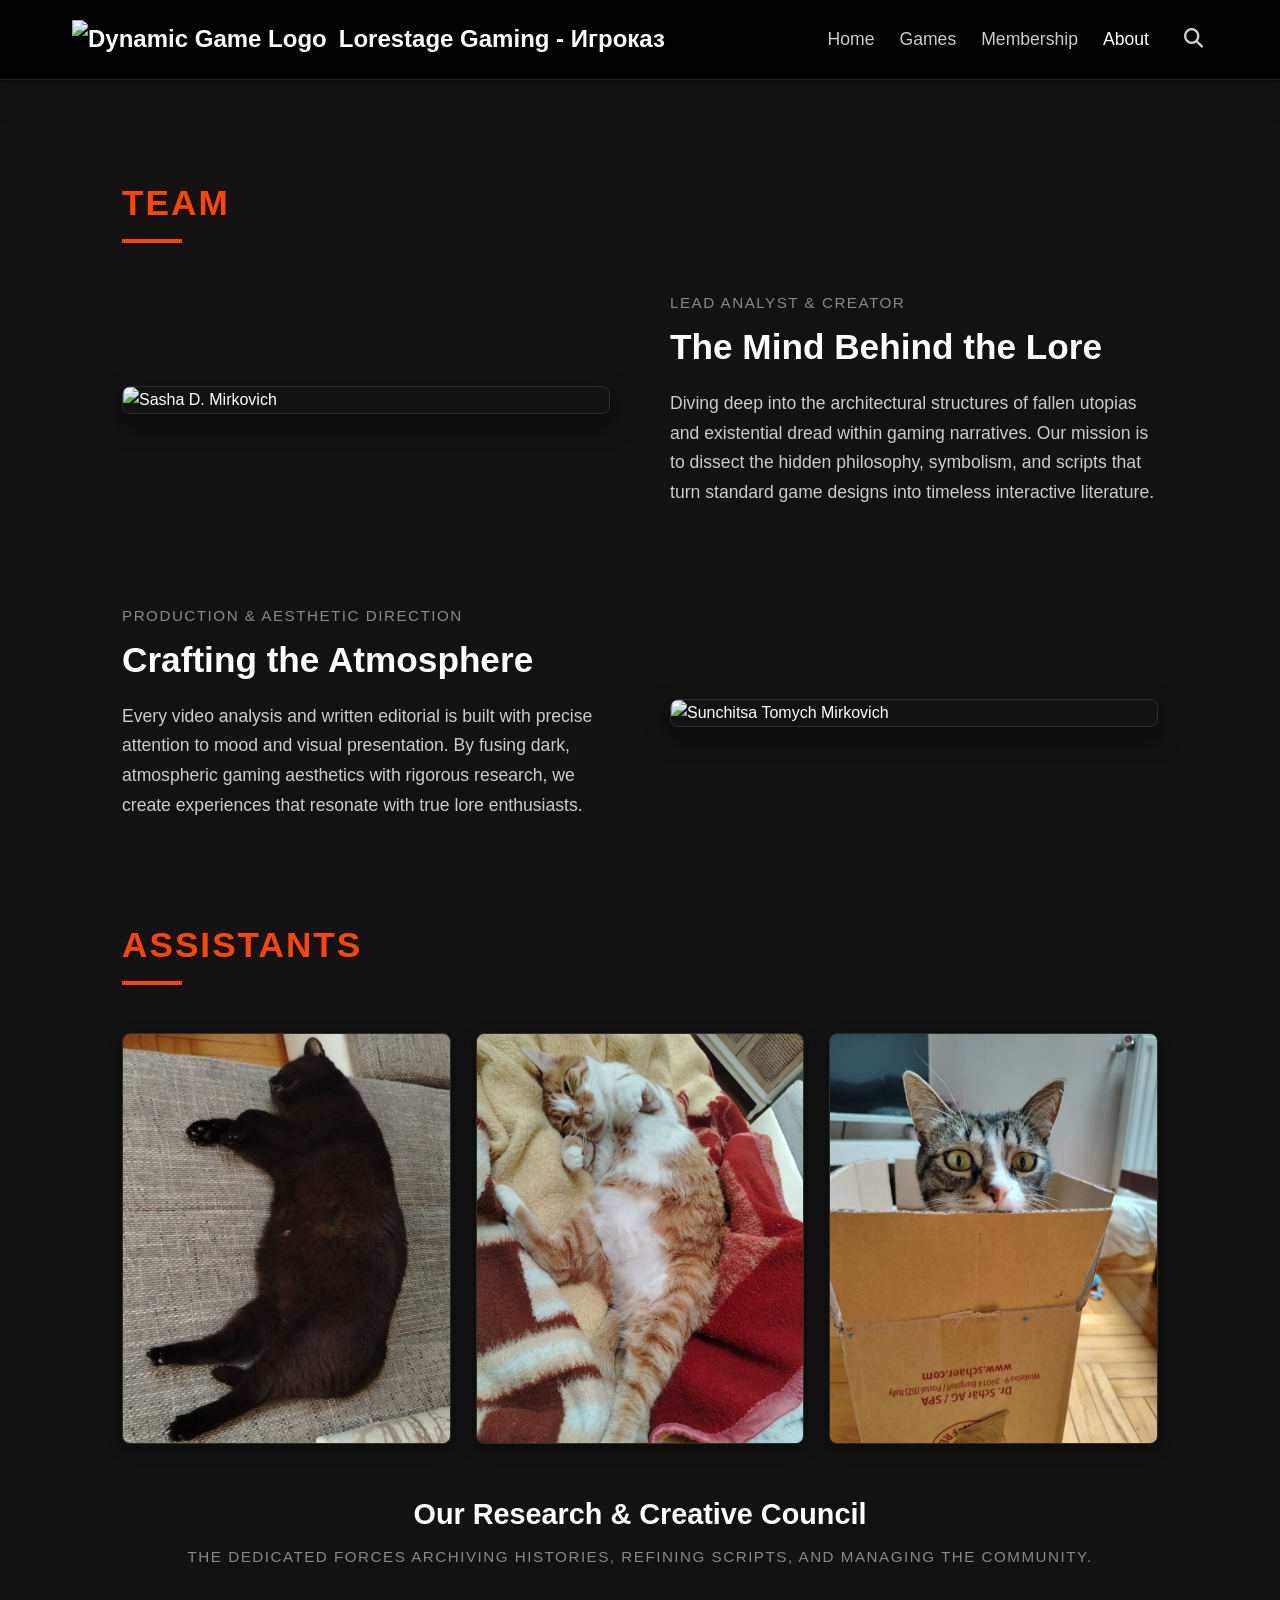
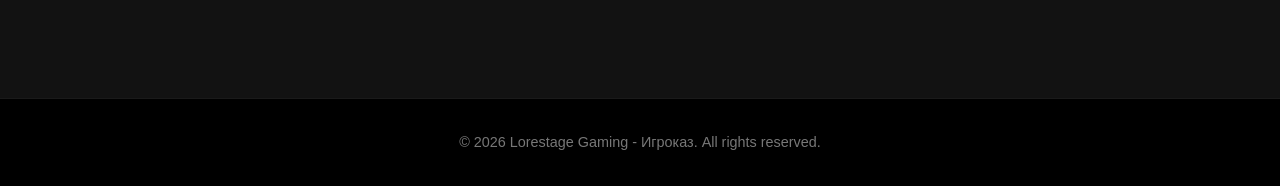
==== about.html @ e3502803 "Add files via upload" ====
<!DOCTYPE html>
<html lang="en">
<head>
  <meta charset="UTF-8">
  <meta name="viewport" content="width=device-width, initial-scale=1.0">
  <title>About Us - Lorestage Gaming</title>
  <link rel="icon" type="image/png" href="assets/logo/logo-lorestage.png">
  <link rel="stylesheet" href="style.css">
  <link rel="stylesheet" href="https://cdnjs.cloudflare.com/ajax/libs/font-awesome/6.4.0/css/all.min.css">
</head>
<body>

  <header id="main-header" style="position: relative; z-index: 1000;">
    <nav class="navbar">
      <div class="logo">
        <!-- Wrapped in an anchor tag pointing to the current page -->
        <a href="about.html" style="display: flex; align-items: center; gap: inherit; text-decoration: none; color: inherit;">
          <img id="nav-brand-logo" src="assets/logo/logo-lorestage.png" alt="Dynamic Game Logo">
          <span id="nav-brand-title">Lorestage Gaming - Игроказ</span>
        </a>
      </div>
      
      <div class="nav-right-group">
        <ul class="nav-links">
          <li><a href="index.html">Home</a></li>
          <li><a href="games.html">Games</a></li>
          <li><a href="membership.html">Membership</a></li>
          <li><a href="about.html" class="active">About</a></li>
        </ul>
        <div class="search-icon" id="search-trigger" style="cursor: pointer; padding: 5px;">
          <i class="fas fa-search"></i>
        </div>
      </div>
    </nav>

    <div class="search-dropdown-panel" id="search-dropdown">
      <div class="search-input-wrapper">
        <i class="fas fa-search search-panel-icon"></i>
        <input type="text" id="game-search-input" placeholder="Search games we've covered" autocomplete="off">
        <i class="fas fa-times search-close-icon" id="search-clear-btn"></i>
      </div>
      <div class="search-results-container" id="search-results-display"></div>
    </div>
  </header>

  <main class="about-container">
    
    <div class="section-divider">
      <h2>Team</h2>
      <span class="divider-line"></span>
    </div>

    <section class="about-row">
      <div class="about-image">
        <img src="assets/about/about-sashko.png" alt="Sasha D. Mirkovich">
      </div>
      <div class="about-text">
        <span class="about-subtitle">Lead Analyst & Creator</span>
        <h3>The Mind Behind the Lore</h3>
        <p class="about-description">
          Diving deep into the architectural structures of fallen utopias and existential dread within gaming narratives. Our mission is to dissect the hidden philosophy, symbolism, and scripts that turn standard game designs into timeless interactive literature.
        </p>
      </div>
    </section>

    <section class="about-row row-reverse">
      <div class="about-image">
        <img src="assets/about/about-michko.png" alt="Sunchitsa Tomych Mirkovich">
      </div>
      <div class="about-text">
        <span class="about-subtitle">Production & Aesthetic Direction</span>
        <h3>Crafting the Atmosphere</h3>
        <p class="about-description">
          Every video analysis and written editorial is built with precise attention to mood and visual presentation. By fusing dark, atmospheric gaming aesthetics with rigorous research, we create experiences that resonate with true lore enthusiasts.
        </p>
      </div>
    </section>

    <div class="section-divider">
      <h2>Assistants</h2>
      <span class="divider-line"></span>
    </div>

    <section class="assistants-gallery-section">
      <div class="assistants-grid">
        <div class="assistant-card">
          <img src="assets/about/about-lyuni.png" alt="Lyuni">
        </div>
        <div class="assistant-card">
          <img src="assets/about/about-prkacha.png" alt="Prkacha">
        </div>
        <div class="assistant-card">
          <img src="assets/about/about-googy.png" alt="Googy">
        </div>
      </div>
      
      <div class="gallery-footer-meta">
        <h3>Our Research & Creative Council</h3>
        <span class="about-subtitle">The dedicated forces archiving histories, refining scripts, and managing the community.</span>
      </div>
    </section>

  </main>

  <footer>
    <p>&copy; 2026 Lorestage Gaming - Игроказ. All rights reserved.</p>
  </footer>

  <style>
    /* --- Incorporated Dropdown Search Component Styles --- */
    :root {
      --accent-gold: #ff4500;
    }

    .search-dropdown-panel {
      position: absolute;
      top: 100%;
      left: 0;
      width: 100%;
      background: #0d0d0d;
      border-bottom: 1px solid #222;
      box-shadow: 0 15px 30px rgba(0,0,0,0.8);
      max-height: 0;
      overflow: hidden;
      transition: max-height 0.35s cubic-bezier(0.4, 0, 0.2, 1);
      box-sizing: border-box;
    }

    .search-dropdown-panel.show {
      max-height: 480px;
    }

    .search-input-wrapper {
      max-width: 800px;
      margin: 0 auto;
      padding: 20px 20px 10px 20px;
      display: flex;
      align-items: center;
      position: relative;
    }

    .search-panel-icon {
      position: absolute;
      left: 35px;
      color: #555;
      font-size: 1.1rem;
    }

    #game-search-input {
      width: 100%;
      background: #141414;
      border: 1px solid #222;
      border-radius: 4px;
      padding: 12px 45px;
      color: #fff;
      font-size: 1rem;
      outline: none;
      transition: border-color 0.2s;
    }

    #game-search-input:focus {
      border-color: var(--accent-gold);
    }

    .search-close-icon {
      position: absolute;
      right: 35px;
      color: #555;
      cursor: pointer;
      transition: color 0.2s;
    }

    .search-close-icon:hover {
      color: #fff;
    }

    .search-results-container {
      max-width: 800px;
      margin: 0 auto;
      max-height: 360px;
      overflow-y: auto;
      padding: 0 20px 20px 20px;
      box-sizing: border-box;
    }

    .search-results-container::-webkit-scrollbar { width: 5px; }
    .search-results-container::-webkit-scrollbar-track { background: #0d0d0d; }
    .search-results-container::-webkit-scrollbar-thumb { background: #222; border-radius: 3px; }

    .search-result-row {
      display: flex;
      align-items: center;
      gap: 15px;
      padding: 10px;
      border-bottom: 1px solid #161616;
      text-decoration: none;
      transition: background 0.2s;
      border-radius: 4px;
      margin-bottom: 4px;
    }

    .search-result-row:hover {
      background: rgba(255, 69, 0, 0.05);
    }

    .search-result-thumb {
      width: 45px;
      height: 60px;
      object-fit: cover;
      border-radius: 3px;
      background: #161616;
      border: 1px solid #222;
    }

    .search-result-info {
      text-align: left;
    }

    .search-result-title {
      color: #fff;
      font-size: 0.95rem;
      font-weight: 600;
      margin: 0 0 2px 0;
    }

    .search-result-meta {
      font-size: 0.75rem;
      color: #777;
      text-transform: uppercase;
      letter-spacing: 0.5px;
    }

    @media (max-width: 1024px) {
      .topic-vertical-card { flex: 0 0 calc(33.333% - 14px); min-height: 350px; padding: 24px 16px; }
      .linked-games-showcase { padding: 0 30px; }
    }
    @media (max-width: 768px) {
      .logo span {font-size: 1.3rem; }
      #nav-brand-title {font-size: 1.7rem; }
      .nav-links a { font-size: 1rem; }
      .topic-vertical-card { flex: 0 0 calc(50% - 10px); min-height: 340px; }
      .linked-games-showcase { padding: 0 15px; }
      .boxart-grid-display { justify-content: flex-start; }
    }
    @media (max-width: 480px) {
      .topic-vertical-card { flex: 0 0 100%; min-height: 320px; }
      .carousel-outer-container { gap: 6px; padding: 0; }
      .nav-arrow { width: 34px; height: 34px; font-size: 1.1rem; }
      .card-topic-desc { -webkit-line-clamp: 5; line-clamp: 5; min-height: 90px; }
    }
  </style>

  <script src="data/game-presentation-database.js"></script>

  <script>
    /* --- Shared Live Dropdown Search Logic Implementation --- */
    const searchTrigger = document.getElementById('search-trigger');
    const searchDropdown = document.getElementById('search-dropdown');
    const searchInput = document.getElementById('game-search-input');
    const searchClearBtn = document.getElementById('search-clear-btn');
    const searchResultsDisplay = document.getElementById('search-results-display');

    searchTrigger.onclick = (e) => {
      e.stopPropagation();
      searchDropdown.classList.toggle('show');
      if (searchDropdown.classList.contains('show')) {
        searchInput.focus();
      }
    };

    document.addEventListener('click', (e) => {
      if (!searchDropdown.contains(e.target) && !searchTrigger.contains(e.target)) {
        searchDropdown.classList.remove('show');
      }
    });

    searchClearBtn.onclick = () => {
      searchInput.value = '';
      searchResultsDisplay.innerHTML = '';
      searchInput.focus();
    };

    // Sub-Profile Context Matching Engine
    searchInput.oninput = function() {
      const query = searchInput.value.toLowerCase().trim();
      searchResultsDisplay.innerHTML = '';

      if (!query) return;

      const database = window.GAME_PRESENTATION_DIRECTORY || {};
      let matchedItemsHtml = '';

      Object.keys(database).forEach(key => {
        const game = database[key];
        if (!game) return;

        const hasSubProfiles = game.subProfiles && Array.isArray(game.subProfiles) && game.subProfiles.length > 0;
        const parentNameMatches = (game.shortName && game.shortName.toLowerCase().includes(query)) || 
                                  (game.name && game.name.toLowerCase().includes(query));

        // Case A: Root game does NOT have sub-profiles
        if (!hasSubProfiles) {
          if (parentNameMatches) {
            matchedItemsHtml += buildSearchRowHtml(game.shortName || game.name, game.boxart, game.dedicatedPageUrl, game.status);
          }
        }

        // Case B: Game HAS sub-profiles -> Map child perspectives automatically on parent hits
        if (hasSubProfiles) {
          game.subProfiles.forEach(subProfile => {
            const subNameMatches = subProfile.name && subProfile.name.toLowerCase().includes(query);
            
            if (parentNameMatches || subNameMatches) {
              matchedItemsHtml += buildSearchRowHtml(subProfile.name, subProfile.boxart, subProfile.dedicatedPageUrl, subProfile.status);
            }
          });
        }
      });

      if (matchedItemsHtml) {
        searchResultsDisplay.innerHTML = matchedItemsHtml;
      } else {
        searchResultsDisplay.innerHTML = `<p style="color: #555; font-size: 0.9rem; padding: 15px 10px; margin: 0;">No matching entries found for "${searchInput.value}"</p>`;
      }
    };

    function buildSearchRowHtml(title, boxartImg, targetUrl, executionStatus) {
      const statusStr = (executionStatus || 'completed').toLowerCase();
      const visualThumb = boxartImg || 'assets/boxart/default-cover.png';
      
      if (statusStr === 'completed') {
        return `
          <a href="${targetUrl}" class="search-result-row">
            <img src="${visualThumb}" class="search-result-thumb" alt="${title}">
            <div class="search-result-info">
              <h4 class="search-result-title">${title}</h4>
              <span class="search-result-meta" style="color: var(--accent-gold);">Available Now</span>
            </div>
          </a>
        `;
      } else {
        return `
          <div class="search-result-row" style="cursor: not-allowed; opacity: 0.5;">
            <img src="${visualThumb}" class="search-result-thumb" alt="${title}">
            <div class="search-result-info">
              <h4 class="search-result-title">${title}</h4>
              <span class="search-result-meta">${statusStr}</span>
            </div>
          </div>
        `;
      }
    }
  </script>
</body>
</html>
---- style.css ----
/* --- Reset & Base Styles --- */
html {
  overflow-y: scroll; /* Forces the vertical scrollbar track to stay visible permanently, preventing layout width shifts */
}

* {
  margin: 0;
  padding: 0;
  box-sizing: border-box;
  scroll-behavior: smooth;
}

body {
  font-family: 'Segoe UI', Tahoma, Geneva, Verdana, sans-serif;
  background-color: #121212;
  color: #ffffff;
  line-height: 1.6;
}

/* --- Navigation Bar --- */
header {
  position: sticky;
  top: 0;
  z-index: 1000;
  background-color: #000000;
  box-shadow: 0 2px 5px rgba(0, 0, 0, 0.5);
  
  /* Smooth color morphing transition when shifting game zones */
  transition: background-color 0.5s ease; 
}

.navbar {
  display: flex;
  align-items: center;
  justify-content: space-between;
  max-width: 1200px;
  margin: 0 auto;
  padding: 1.2rem 2rem;
  gap: 20px;
}

.logo {
  display: flex;
  align-items: center;
  gap: 12px;
  font-size: 1.5rem;
  font-weight: bold;
  flex-shrink: 0;
}

.logo img {
  height: 40px;
  width: auto;
}

/* Links and Search combined on the right side */
.nav-right-group {
  display: flex;
  align-items: center;
  gap: 30px;
}

.nav-links {
  display: flex;
  list-style: none;
  gap: 25px;
}

.nav-links a {
  text-decoration: none;
  color: #cccccc;
  font-size: 1.1rem;
  transition: color 0.3s ease;
  white-space: nowrap;
}

.nav-links a:hover, 
.nav-links a.active {
  color: #ffffff;
}

.search-icon {
  cursor: pointer;
  font-size: 1.2rem;
  color: #cccccc;
  transition: color 0.3s ease;
}

.search-icon:hover {
  color: #ffffff;
}

/* --- Isolated Standalone Banner Area (Home) --- */
.standalone-hero-banner {
  width: 100%;
  height: 40vh; 
  min-height: 250px;
  background: url('assets/banner/lorestage-banner.png') no-repeat center top/cover;
}

/* --- Clean Welcome Intro Segment Underneath (Home) --- */
#hero-intro {
  background-color: #121212;
  padding: 1rem 1rem 1rem 1rem;
  text-align: center;
}

.hero-content {
  max-width: 900px;
  margin: 0 auto;
}

.hero-content h1 {
  font-size: 2.8rem;
  margin-bottom: 0.2rem;
  letter-spacing: 0.5px;
}

.hero-content p {
  font-size: 1.1rem;
  margin-bottom: 1rem;
  color: #aaaaaa;
}

.btn {
  display: inline-block;
  background-color: #ff4500;
  color: #ffffff;
  padding: 0.8rem 2rem;
  text-decoration: none;
  border-radius: 5px;
  font-weight: bold;
  transition: background-color 0.3s ease, transform 0.2s;
}

.btn:hover {
  background-color: #e03d00;
  transform: translateY(-2px);
}

/* --- Content Sections --- */
.content-section {
  padding: 5rem 2rem;
  max-width: 1200px;
  margin: 0 auto;
  text-align: center;
}

.content-section.bg-dark {
  background-color: #1a1a1a;
}

.content-section h2 {
  font-size: 2rem;
  margin-bottom: 0.2rem;
}

.section-subtitle {
  font-size: 1.1rem;
  color: #aaaaaa;
  margin-bottom: 0.5rem !important;
}

/* --- Responsive Video Library Carousel System --- */
.carousel-container {
  width: 100%;
  overflow-x: auto;
  padding-bottom: 1.5rem;
  scrollbar-width: thin;
  scrollbar-color: #ff4500 #1a1a1a;
}

/* Customize webkit scrollbars for visual consistency */
.carousel-container::-webkit-scrollbar {
  height: 8px;
}
.carousel-container::-webkit-scrollbar-track {
  background: #1a1a1a;
}
.carousel-container::-webkit-scrollbar-thumb {
  background-color: #ff4500;
  border-radius: 4px;
}

.carousel-track {
  display: flex;
  gap: 24px;
  text-align: left;
}

.carousel-card {
  flex: 0 0 360px;
  background-color: #1a1a1a;
  border-radius: 8px;
  overflow: hidden;
  box-shadow: 0 4px 15px rgba(0,0,0,0.3);
  transition: transform 0.3s ease;
}

.carousel-card:hover {
  transform: translateY(-5px);
}

.video-thumbnail {
  position: relative;
  width: 100%;
  padding-top: 56.25%; /* 16:9 Aspect Ratio */
  background-color: #000;
}

.video-thumbnail iframe,
.thumbnail-placeholder {
  position: absolute;
  top: 0;
  left: 0;
  width: 100%;
  height: 100%;
  border: 0;
}

.thumbnail-placeholder {
  display: flex;
  align-items: center;
  justify-content: center;
  font-size: 3rem;
  color: #333;
  background: linear-gradient(45deg, #222, #050505);
}

.card-info {
  padding: 1.5rem;
}

.card-info h3 {
  font-size: 1.2rem;
  margin-bottom: 0.5rem;
  color: #ffffff;
}

.card-info p {
  font-size: 0.95rem;
  color: #aaaaaa;
  line-height: 1.4;
}

/* --- Games Selection Hub Grid & Interactive Elements --- */
.games-grid {
  display: grid;
  grid-template-columns: repeat(auto-fit, minmax(280px, 1fr));
  gap: 25px;
  margin-top: 2rem;
}

.game-card-btn {
  background: none;
  border: none;
  padding: 0;
  cursor: pointer;
  width: 100%;
  font-family: inherit;
  color: inherit;
  text-align: inherit;
}

.game-grid-card {
  background-color: #1a1a1a;
  border: 1px solid #2d2d2d;
  padding: 3rem 2rem;
  border-radius: 8px;
  transition: border-color 0.3s, transform 0.3s, background-color 0.3s, box-shadow 0.3s;
}

.game-grid-card i {
  font-size: 2.5rem;
  color: #ff4500;
  margin-bottom: 1rem;
}

.game-grid-card h3 {
  font-size: 1.5rem;
}

.game-grid-card:hover {
  border-color: #ff4500;
  transform: scale(1.03);
}

/* Highlight style rule when a specific Hub button is activated */
.game-card-btn.active .game-grid-card {
  border-color: #ff4500;
  background-color: #222222;
  box-shadow: 0 0 15px rgba(255, 69, 0, 0.4);
  transform: scale(1.02);
}

/* Action button configurations inside preview modules */
.action-button-group {
  display: flex;
  gap: 15px;
  flex-wrap: wrap;
  margin-top: 2rem;
}

.universe-btn { 
  background: #ff4500; 
  color: #fff; 
  border: 1px solid #ff6522; 
  box-shadow: 0 4px 12px rgba(255, 69, 0, 0.3);
}
.universe-btn:hover { 
  background: #ff6522; 
  box-shadow: 0 6px 16px rgba(255, 69, 0, 0.5);
  transform: translateY(-1px);
}

.universe-btn i {
  margin-right: 8px;
}

/* --- Dedicated Game Custom Banner --- */
.game-custom-banner {
  height: 45vh;
  background: linear-gradient(rgba(0,0,0,0.6), rgba(0,0,0,0.8)), url('assets/banner/lorestage-banner.png') no-repeat center center/cover;
  display: flex;
  align-items: center;
  justify-content: center;
  padding: 0 2rem;
  border-bottom: 3px solid #ff4500;
}

.banner-quote-overlay blockquote {
  font-family: 'Georgia', serif;
  font-style: italic;
  font-size: 2rem;
  max-width: 800px;
  text-align: center;
  color: #e5e5e5;
  line-height: 1.5;
  position: relative;
}

/* --- Media Row Splits (Video + Buy Side-by-Side) --- */
.game-media-layout {
  text-align: left !important;
}

.media-row {
  display: flex;
  gap: 50px;
  align-items: center;
  flex-wrap: wrap;
}

.video-container {
  position: relative;
  overflow: hidden;
  flex: 1 1 500px;
  padding-top: 28.125%; /* Adjusted balance for split columns */
  min-height: 315px;
}

.video-container iframe {
  position: absolute;
  top: 0;
  left: 0;
  width: 100%;
  height: 100%;
  border-radius: 8px;
}

.game-meta-details {
  flex: 1 1 400px;
}

.game-meta-details h2 {
  font-size: 2.2rem;
  margin-bottom: 1rem;
  text-align: left;
}

.game-description {
  color: #cccccc;
  margin-bottom: 2rem;
  font-size: 1.1rem;
}

.affiliate-btn {
  background-color: #248a3d;
}
.affiliate-btn:hover {
  background-color: #1e7232;
}
.affiliate-btn i {
  margin-right: 8px;
}

/* --- Placeholder Blocks --- */
.project-placeholder-box {
  background-color: #111;
  border: 2px dashed #333;
  border-radius: 8px;
  padding: 4rem 2rem;
}
.placeholder-icon-tray {
  color: #444;
}
.placeholder-icon-tray i {
  font-size: 3rem;
  margin-bottom: 1rem;
}

/* --- Footer --- */
footer {
  background-color: #000000;
  text-align: center;
  padding: 2rem;
  color: #777777;
  font-size: 0.9rem;
  border-top: 1px solid #1a1a1a;
}

/* --- Mobile Responsiveness Adjustments --- */
@media (max-width: 900px) {
  .media-row {
    flex-direction: column;
  }
  .video-container {
    width: 100%;
    flex: none;
  }
  .game-meta-details {
    width: 100%;
    flex: none;
  }
}

@media (max-width: 768px) {
  /* Restructured navbar so elements wrap over instead of dropping off screen */
  .navbar {
    padding: 1rem;
    flex-direction: column; 
    gap: 15px;
  }

  .nav-right-group {
    width: 100%;
    justify-content: center;
    gap: 20px;
  }

  .nav-links {
    gap: 15px;
  }

  .nav-links a {
    font-size: 1rem;
  }

  .hero-content h1 {
    font-size: 2rem;
  }
  
  .standalone-hero-banner {
    height: 25vh;
  }
  
  .banner-quote-overlay blockquote {
    font-size: 1.4rem;
  }
  
  .carousel-card {
    flex: 0 0 290px;
  }
}

/* --- About Page Specific Layouts --- */
.about-container {
  max-width: 1100px;
  margin: 0 auto;
  padding: 4rem 2rem;
}

/* Section Dividers ("Team" & "Assistants") */
.section-divider {
  text-align: left;
  margin-top: 2rem;
  margin-bottom: 3rem;
}

.section-divider h2 {
  font-size: 2.2rem;
  text-transform: uppercase;
  letter-spacing: 2px;
  color: #ff4500; 
  margin-bottom: 0.5rem;
}

.divider-line {
  display: block;
  width: 60px;
  height: 4px;
  background-color: #ff4500;
}

/* Alternating Content Blocks */
.about-row {
  display: flex;
  align-items: center;
  gap: 60px;
  margin-bottom: 6rem;
}

.about-row.row-reverse {
  flex-direction: row-reverse;
}

.about-image {
  flex: 1 1 50%;
}

.about-image img {
  width: 100%;
  height: auto;
  border-radius: 8px;
  box-shadow: 0 10px 25px rgba(0, 0, 0, 0.5);
  border: 1px solid #2d2d2d;
  display: block;
}

.about-text {
  flex: 1 1 50%;
  text-align: left;
}

.about-subtitle {
  display: block;
  font-size: 0.95rem;
  text-transform: uppercase;
  letter-spacing: 1.5px;
  color: #888888;
  margin-bottom: 0.5rem;
}

.about-text h3 {
  font-size: 2.2rem;
  margin-bottom: 1.2rem;
  line-height: 1.3;
  color: #ffffff;
}

.about-description {
  font-size: 1.1rem;
  color: #cccccc;
  line-height: 1.7;
}

/* 3-Column Assistants Layout */
.assistants-gallery-section {
  margin-bottom: 4rem;
}

.assistants-grid {
  display: grid;
  grid-template-columns: repeat(3, 1fr);
  gap: 25px;
  margin-bottom: 2.5rem;
}

.assistant-card img {
  width: 100%;
  height: auto;
  border-radius: 8px;
  box-shadow: 0 5px 15px rgba(0, 0, 0, 0.4);
  border: 1px solid #2d2d2d;
}

.gallery-footer-meta {
  text-align: center;
  margin-top: 2rem;
}

.gallery-footer-meta h3 {
  font-size: 1.8rem;
  margin-bottom: 0.5rem;
}

/* Responsive Overrides for About Layouts */
@media (max-width: 850px) {
  .about-row, 
  .about-row.row-reverse {
    flex-direction: column;
    gap: 30px;
    margin-bottom: 4rem;
  }
  
  .about-image, 
  .about-text {
    flex: 1 1 100%;
  }

  .assistants-grid {
    grid-template-columns: 1fr; 
    gap: 20px;
  }
}
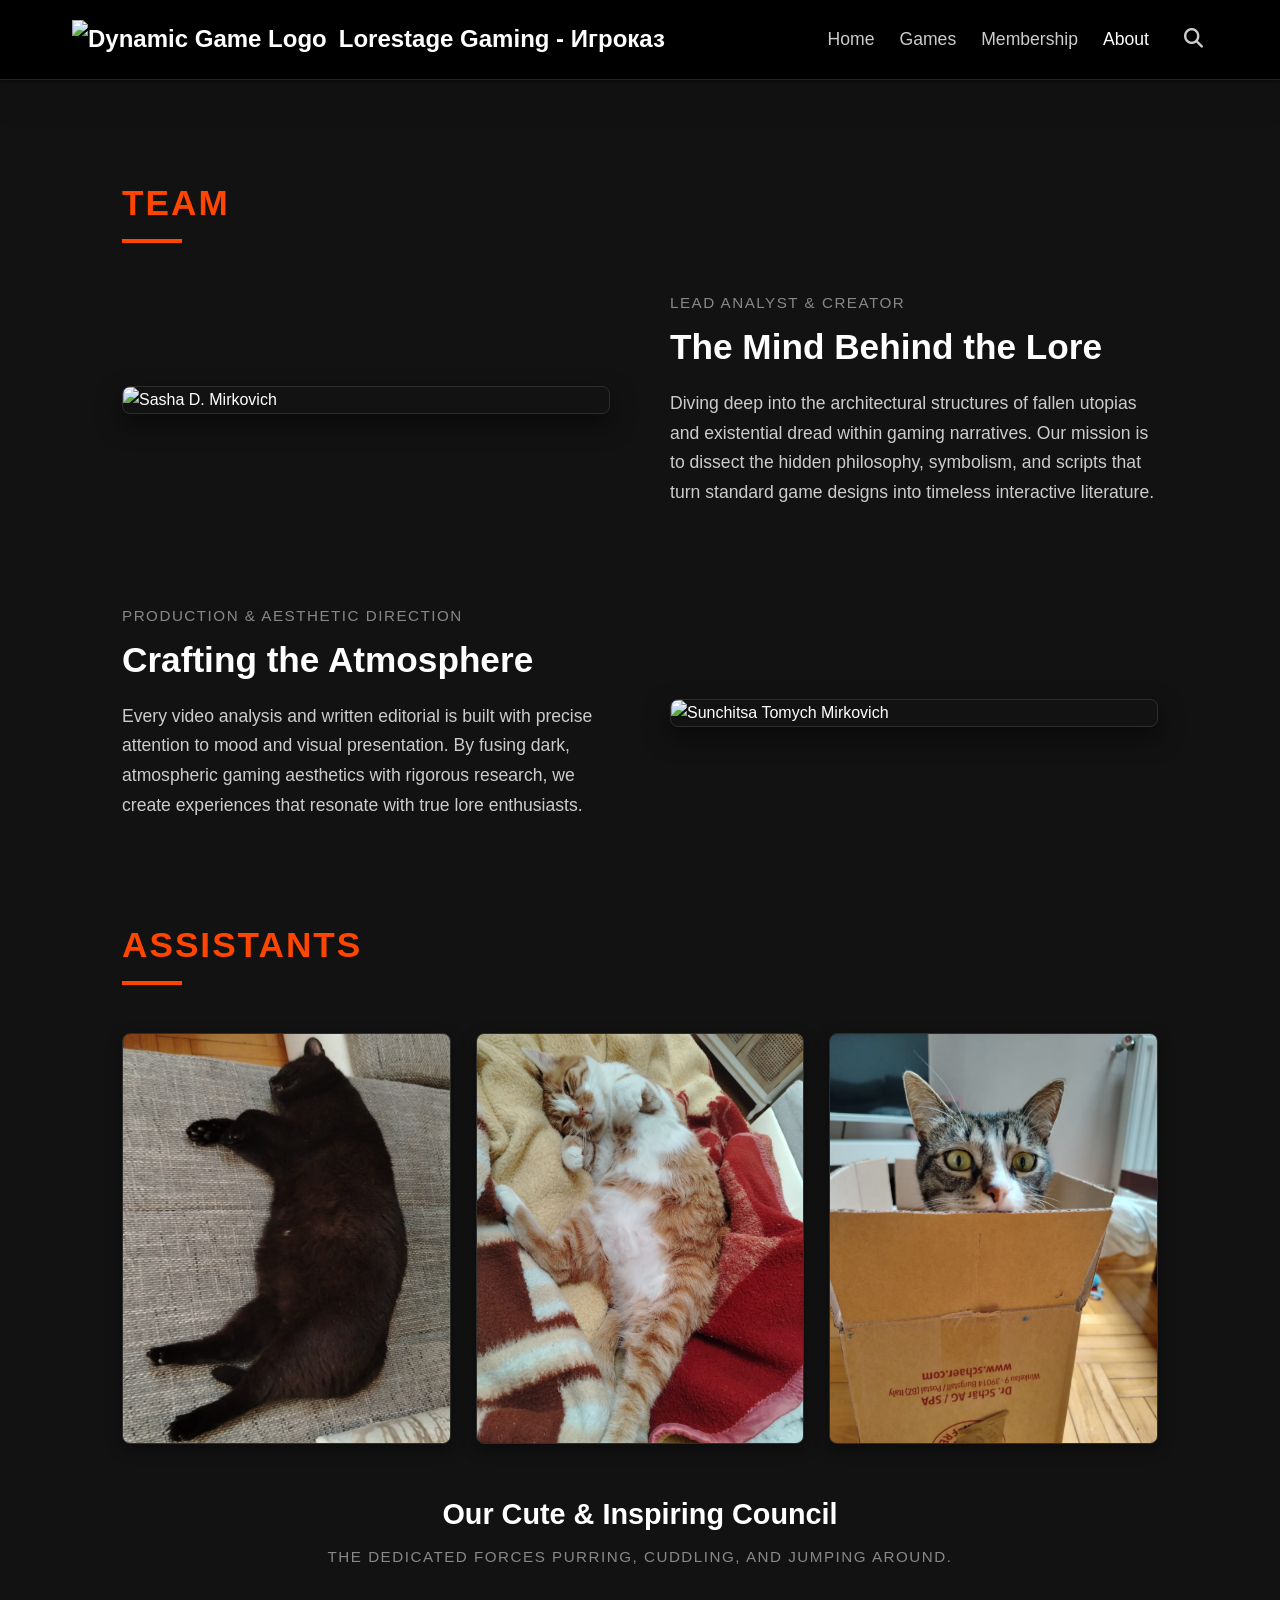
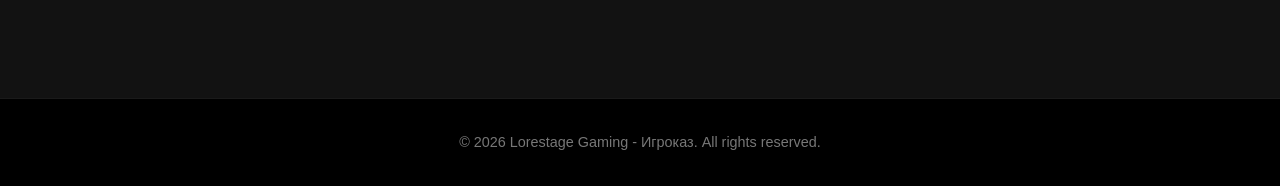
==== commit 28777d70: "Add files via upload" ====
--- a/about.html
+++ b/about.html
@@ -95,8 +95,8 @@
       </div>
       
       <div class="gallery-footer-meta">
-        <h3>Our Research & Creative Council</h3>
-        <span class="about-subtitle">The dedicated forces archiving histories, refining scripts, and managing the community.</span>
+        <h3>Our Cute & Inspiring Council</h3>
+        <span class="about-subtitle">The dedicated forces purring, cuddling, and jumping around.</span>
       </div>
     </section>
 
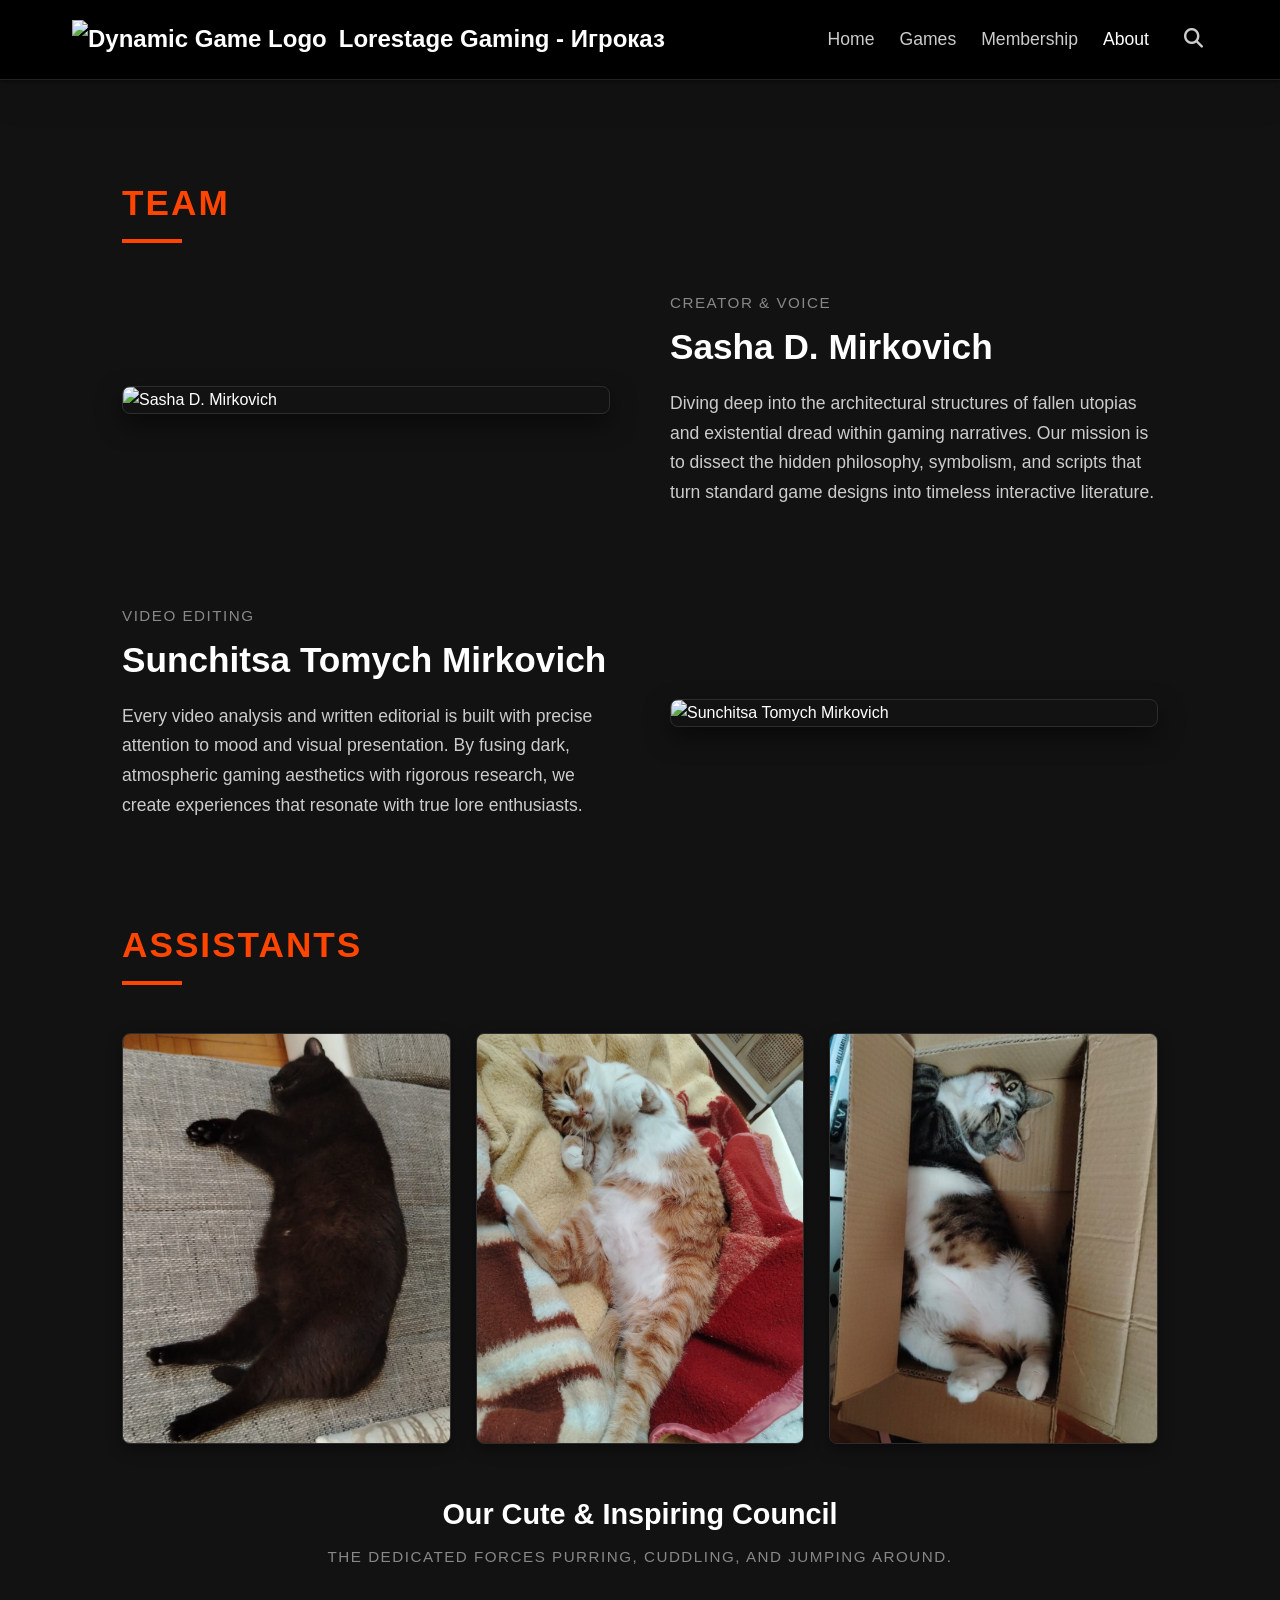
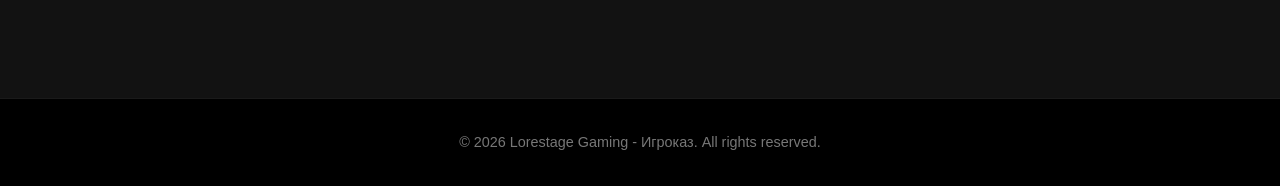
==== commit 1e02ddfd: "Add files via upload" ====
--- a/about.html
+++ b/about.html
@@ -55,8 +55,8 @@
         <img src="assets/about/about-sashko.png" alt="Sasha D. Mirkovich">
       </div>
       <div class="about-text">
-        <span class="about-subtitle">Lead Analyst & Creator</span>
-        <h3>The Mind Behind the Lore</h3>
+        <span class="about-subtitle">Creator & Voice</span>
+        <h3>Sasha D. Mirkovich</h3>
         <p class="about-description">
           Diving deep into the architectural structures of fallen utopias and existential dread within gaming narratives. Our mission is to dissect the hidden philosophy, symbolism, and scripts that turn standard game designs into timeless interactive literature.
         </p>
@@ -68,8 +68,8 @@
         <img src="assets/about/about-michko.png" alt="Sunchitsa Tomych Mirkovich">
       </div>
       <div class="about-text">
-        <span class="about-subtitle">Production & Aesthetic Direction</span>
-        <h3>Crafting the Atmosphere</h3>
+        <span class="about-subtitle">Video Editing</span>
+        <h3>Sunchitsa Tomych Mirkovich</h3>
         <p class="about-description">
           Every video analysis and written editorial is built with precise attention to mood and visual presentation. By fusing dark, atmospheric gaming aesthetics with rigorous research, we create experiences that resonate with true lore enthusiasts.
         </p>
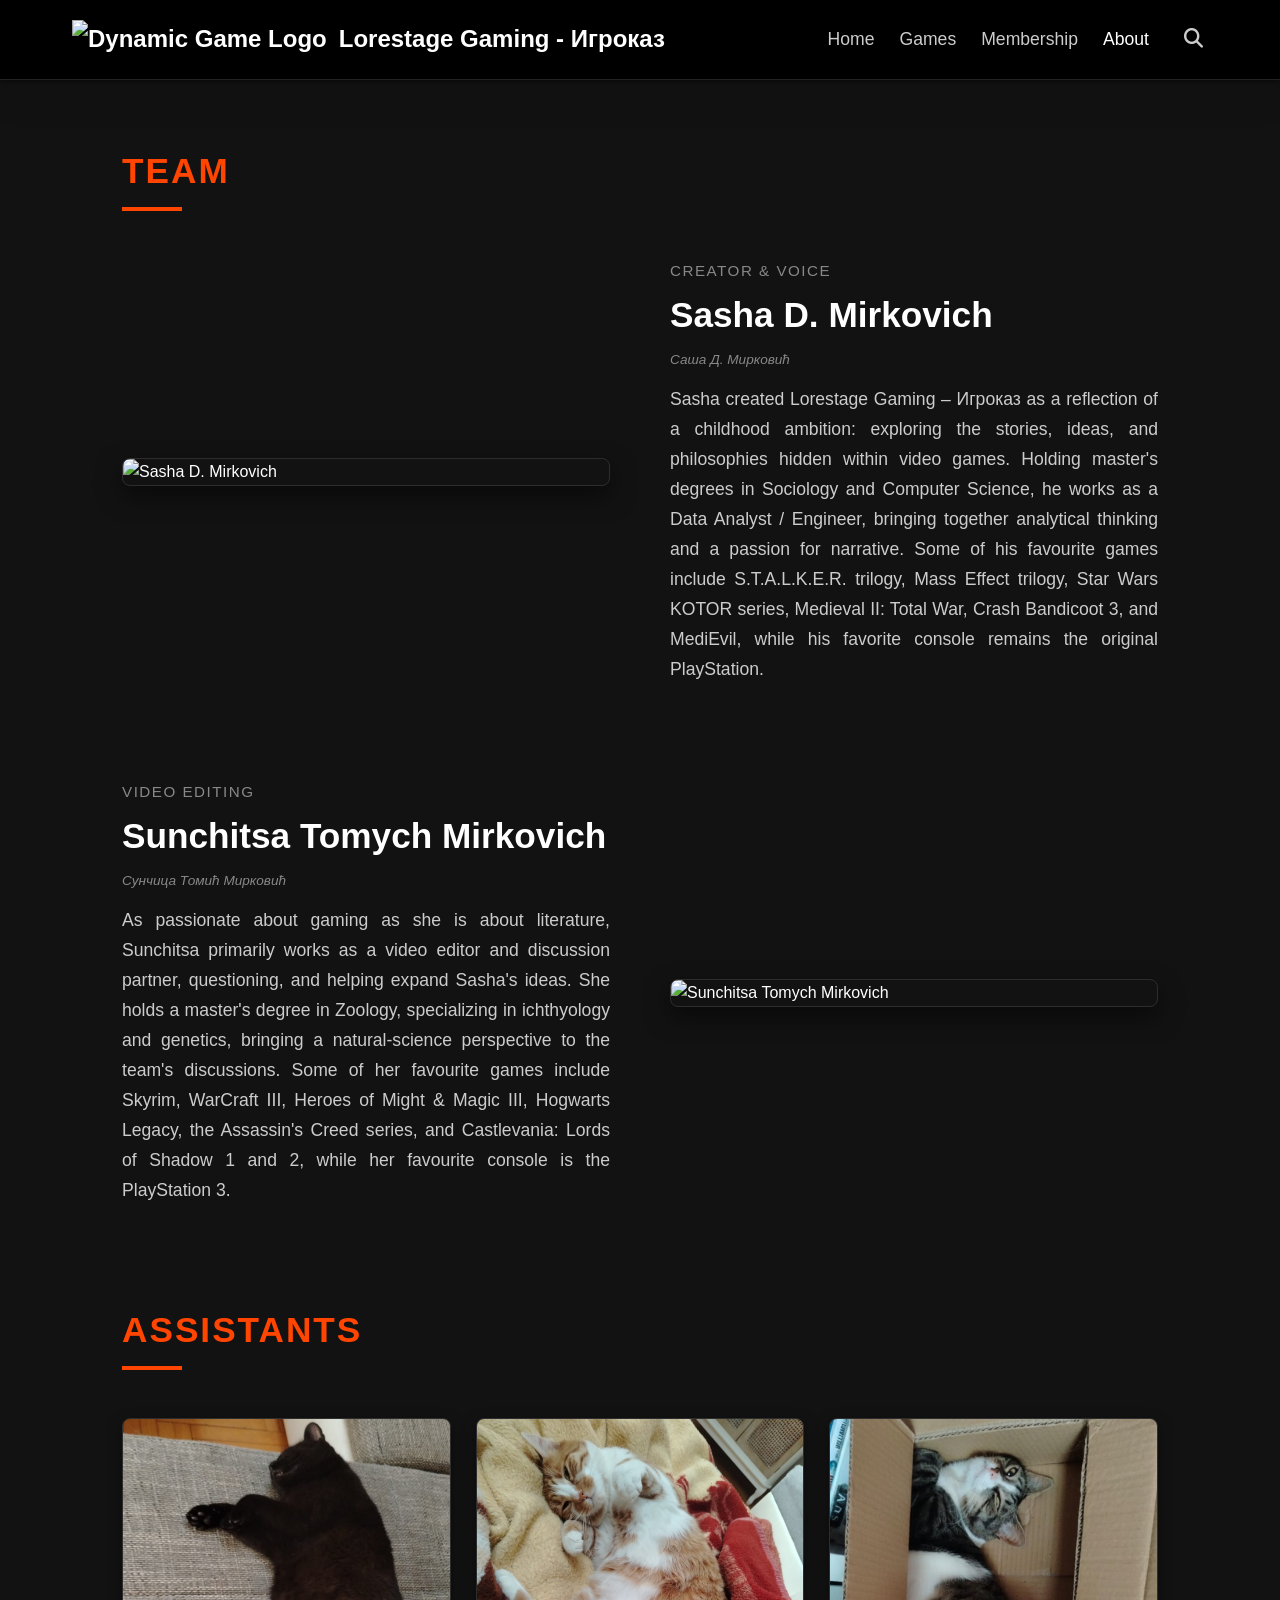
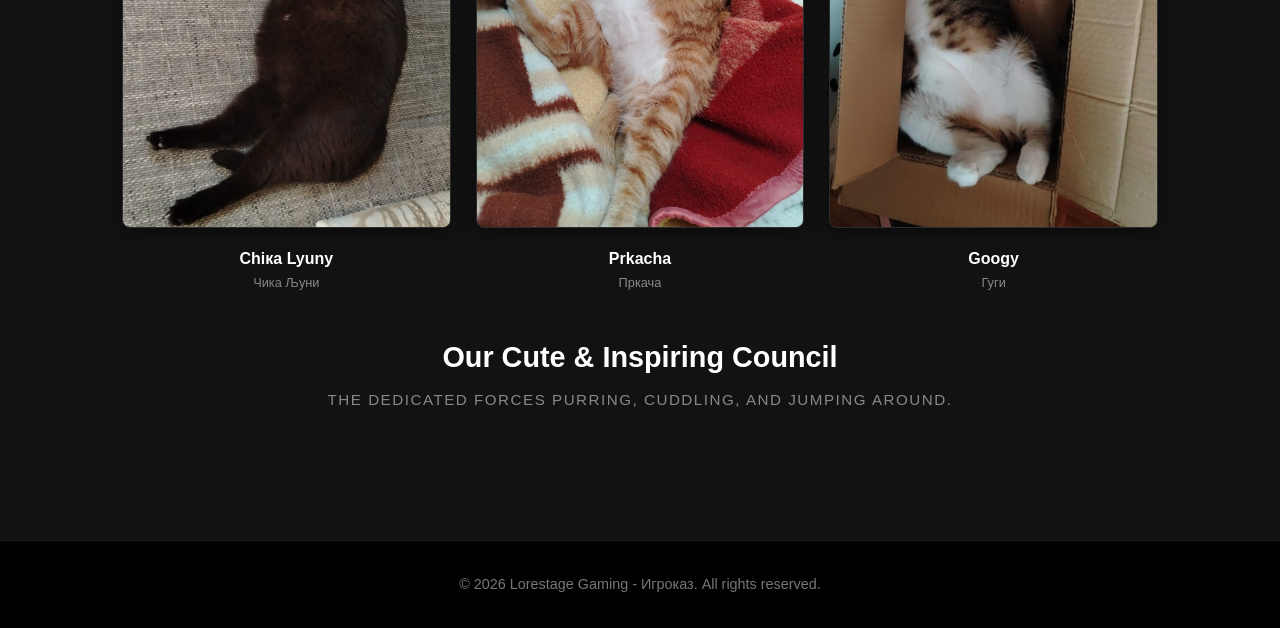
==== commit e26aa76e: "Add files via upload" ====
--- a/about.html
+++ b/about.html
@@ -4,7 +4,7 @@
   <meta charset="UTF-8">
   <meta name="viewport" content="width=device-width, initial-scale=1.0">
   <title>About Us - Lorestage Gaming</title>
-  <link rel="icon" type="image/png" href="assets/logo/logo-lorestage.png">
+  <link rel="icon" type="image/png" href="assets/logo/fav-logo-lorestage.png">
   <link rel="stylesheet" href="style.css">
   <link rel="stylesheet" href="https://cdnjs.cloudflare.com/ajax/libs/font-awesome/6.4.0/css/all.min.css">
 </head>
@@ -45,7 +45,8 @@
 
   <main class="about-container">
     
-    <div class="section-divider">
+    <!-- Added inline style here to reduce space below navigation bar -->
+    <div class="section-divider" style="margin-top: 0px;">
       <h2>Team</h2>
       <span class="divider-line"></span>
     </div>
@@ -57,8 +58,10 @@
       <div class="about-text">
         <span class="about-subtitle">Creator & Voice</span>
         <h3>Sasha D. Mirkovich</h3>
+        <!-- Smaller text block for native language -->
+        <span class="native-subtitle">Саша Д. Мирковић</span>
         <p class="about-description">
-          Diving deep into the architectural structures of fallen utopias and existential dread within gaming narratives. Our mission is to dissect the hidden philosophy, symbolism, and scripts that turn standard game designs into timeless interactive literature.
+         Sasha created Lorestage Gaming – Игроказ as a reflection of a childhood ambition: exploring the stories, ideas, and philosophies hidden within video games. Holding master's degrees in Sociology and Computer Science, he works as a Data Analyst / Engineer, bringing together analytical thinking and a passion for narrative. Some of his favourite games include S.T.A.L.K.E.R. trilogy, Mass Effect trilogy, Star Wars KOTOR series, Medieval II: Total War, Crash Bandicoot 3, and MediEvil, while his favorite console remains the original PlayStation.
         </p>
       </div>
     </section>
@@ -70,8 +73,10 @@
       <div class="about-text">
         <span class="about-subtitle">Video Editing</span>
         <h3>Sunchitsa Tomych Mirkovich</h3>
+        <!-- Smaller text block for native language -->
+        <span class="native-subtitle">Сунчица Томић Мирковић</span>
         <p class="about-description">
-          Every video analysis and written editorial is built with precise attention to mood and visual presentation. By fusing dark, atmospheric gaming aesthetics with rigorous research, we create experiences that resonate with true lore enthusiasts.
+          As passionate about gaming as she is about literature, Sunchitsa primarily works as a video editor and discussion partner, questioning, and helping expand Sasha's ideas. She holds a master's degree in Zoology, specializing in ichthyology and genetics, bringing a natural-science perspective to the team's discussions. Some of her favourite games include Skyrim, WarCraft III, Heroes of Might & Magic III, Hogwarts Legacy, the Assassin's Creed series, and Castlevania: Lords of Shadow 1 and 2, while her favourite console is the PlayStation 3.
         </p>
       </div>
     </section>
@@ -84,13 +89,25 @@
     <section class="assistants-gallery-section">
       <div class="assistants-grid">
         <div class="assistant-card">
-          <img src="assets/about/about-lyuni.png" alt="Lyuni">
+          <img src="assets/about/about-lyuny.png" alt="Lyuny">
+          <div class="assistant-name-tag">
+            <div class="primary-name">Chiкa Lyuny</div>
+            <div class="secondary-name">Чика Љуни</div>
+          </div>
         </div>
         <div class="assistant-card">
           <img src="assets/about/about-prkacha.png" alt="Prkacha">
+          <div class="assistant-name-tag">
+            <div class="primary-name">Prkacha</div>
+            <div class="secondary-name">Пркача</div>
+          </div>
         </div>
         <div class="assistant-card">
           <img src="assets/about/about-googy.png" alt="Googy">
+          <div class="assistant-name-tag">
+            <div class="primary-name">Googy</div>
+            <div class="secondary-name">Гуги</div>
+          </div>
         </div>
       </div>
       
@@ -107,6 +124,44 @@
   </footer>
 
   <style>
+    /* --- New Additions & Modifications --- */
+    
+    /* Justify description text */
+    .about-description {
+      text-align: justify;
+    }
+
+    /* Style for native language text underneath names */
+    .native-subtitle {
+      display: block;
+      font-size: 0.85rem;
+      color: #888;
+      margin-top: -8px;
+      margin-bottom: 15px;
+      font-style: italic;
+    }
+
+    /* Assistant name layout elements */
+    .assistant-card {
+      text-align: center;
+    }
+
+    .assistant-name-tag {
+      margin-top: 10px;
+    }
+
+    .assistant-name-tag .primary-name {
+      font-weight: bold;
+      font-size: 1rem;
+      color: #fff;
+    }
+
+    .assistant-name-tag .secondary-name {
+      font-size: 0.8rem;
+      color: #888;
+      margin-top: 2px;
+    }
+
     /* --- Incorporated Dropdown Search Component Styles --- */
     :root {
       --accent-gold: #ff4500;
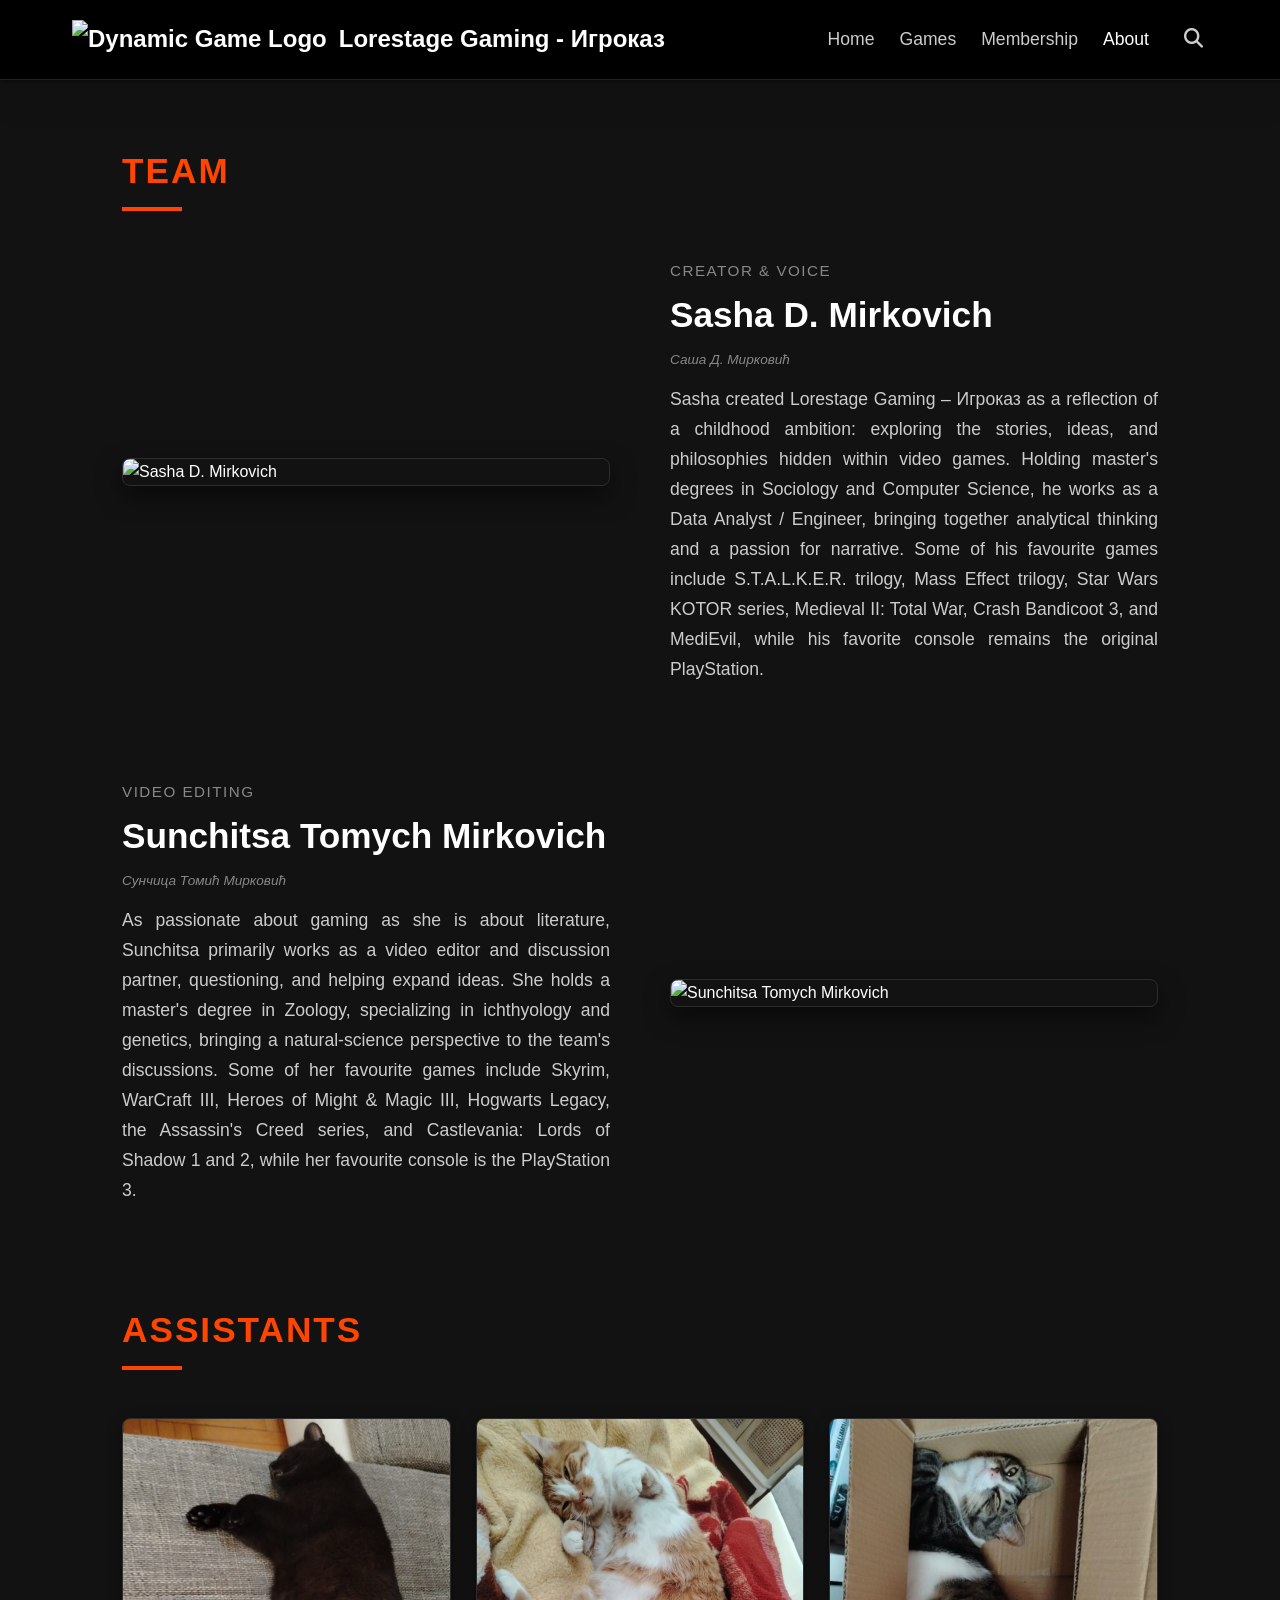
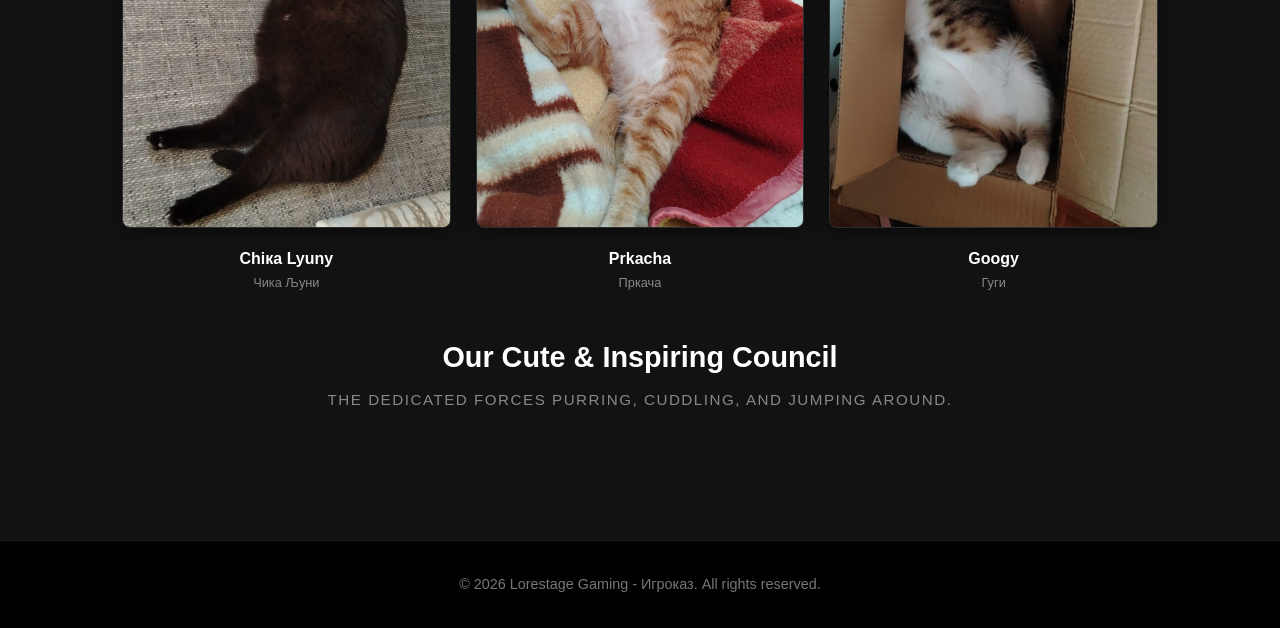
==== commit 4a4a730a: "Add files via upload" ====
--- a/about.html
+++ b/about.html
@@ -76,7 +76,7 @@
         <!-- Smaller text block for native language -->
         <span class="native-subtitle">Сунчица Томић Мирковић</span>
         <p class="about-description">
-          As passionate about gaming as she is about literature, Sunchitsa primarily works as a video editor and discussion partner, questioning, and helping expand Sasha's ideas. She holds a master's degree in Zoology, specializing in ichthyology and genetics, bringing a natural-science perspective to the team's discussions. Some of her favourite games include Skyrim, WarCraft III, Heroes of Might & Magic III, Hogwarts Legacy, the Assassin's Creed series, and Castlevania: Lords of Shadow 1 and 2, while her favourite console is the PlayStation 3.
+          As passionate about gaming as she is about literature, Sunchitsa primarily works as a video editor and discussion partner, questioning, and helping expand ideas. She holds a master's degree in Zoology, specializing in ichthyology and genetics, bringing a natural-science perspective to the team's discussions. Some of her favourite games include Skyrim, WarCraft III, Heroes of Might & Magic III, Hogwarts Legacy, the Assassin's Creed series, and Castlevania: Lords of Shadow 1 and 2, while her favourite console is the PlayStation 3.
         </p>
       </div>
     </section>
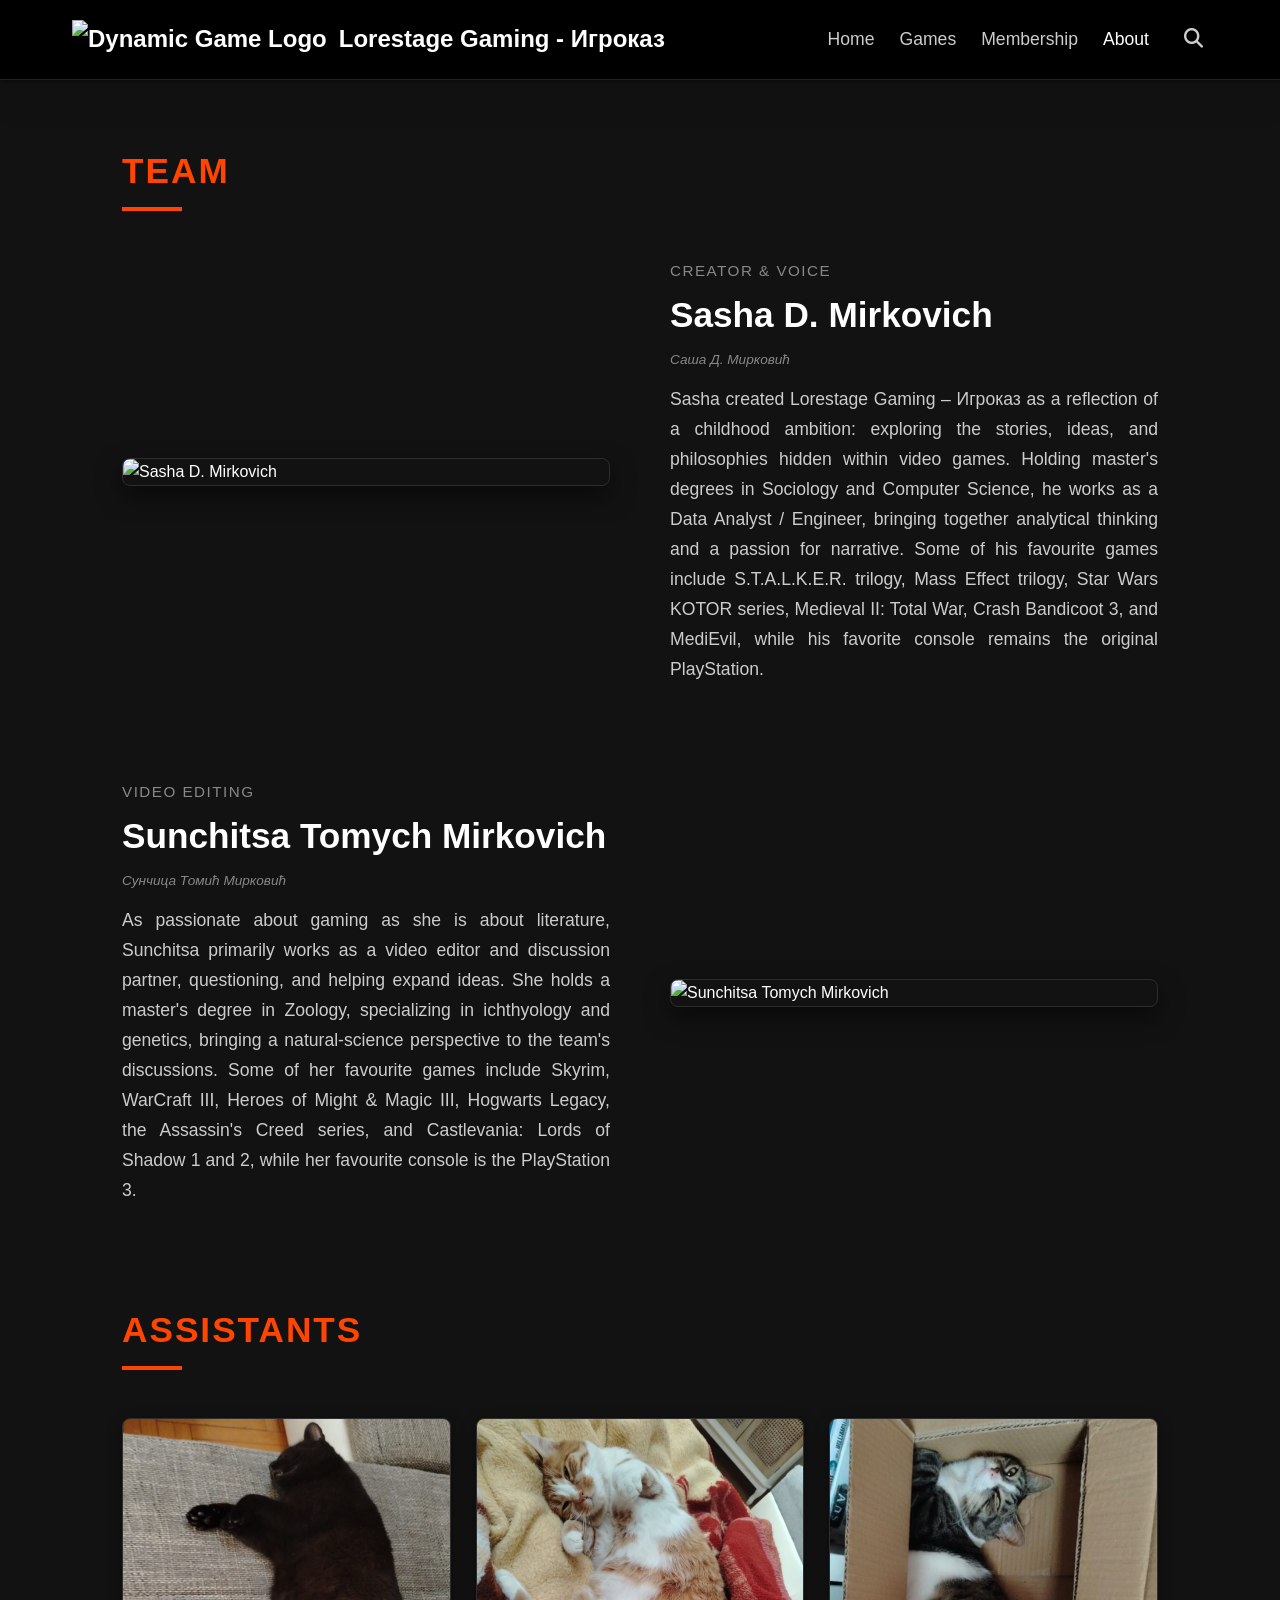
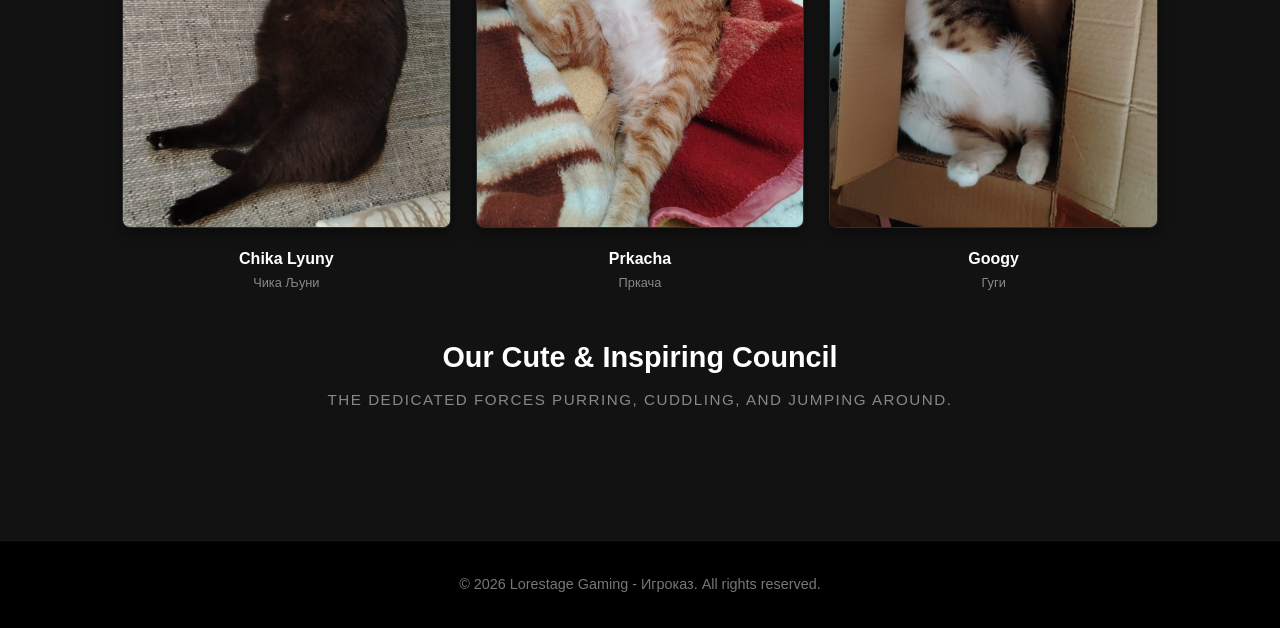
==== commit f4e98a1d: "Add files via upload" ====
--- a/about.html
+++ b/about.html
@@ -91,7 +91,7 @@
         <div class="assistant-card">
           <img src="assets/about/about-lyuny.png" alt="Lyuny">
           <div class="assistant-name-tag">
-            <div class="primary-name">Chiкa Lyuny</div>
+            <div class="primary-name">Chika Lyuny</div>
             <div class="secondary-name">Чика Љуни</div>
           </div>
         </div>
